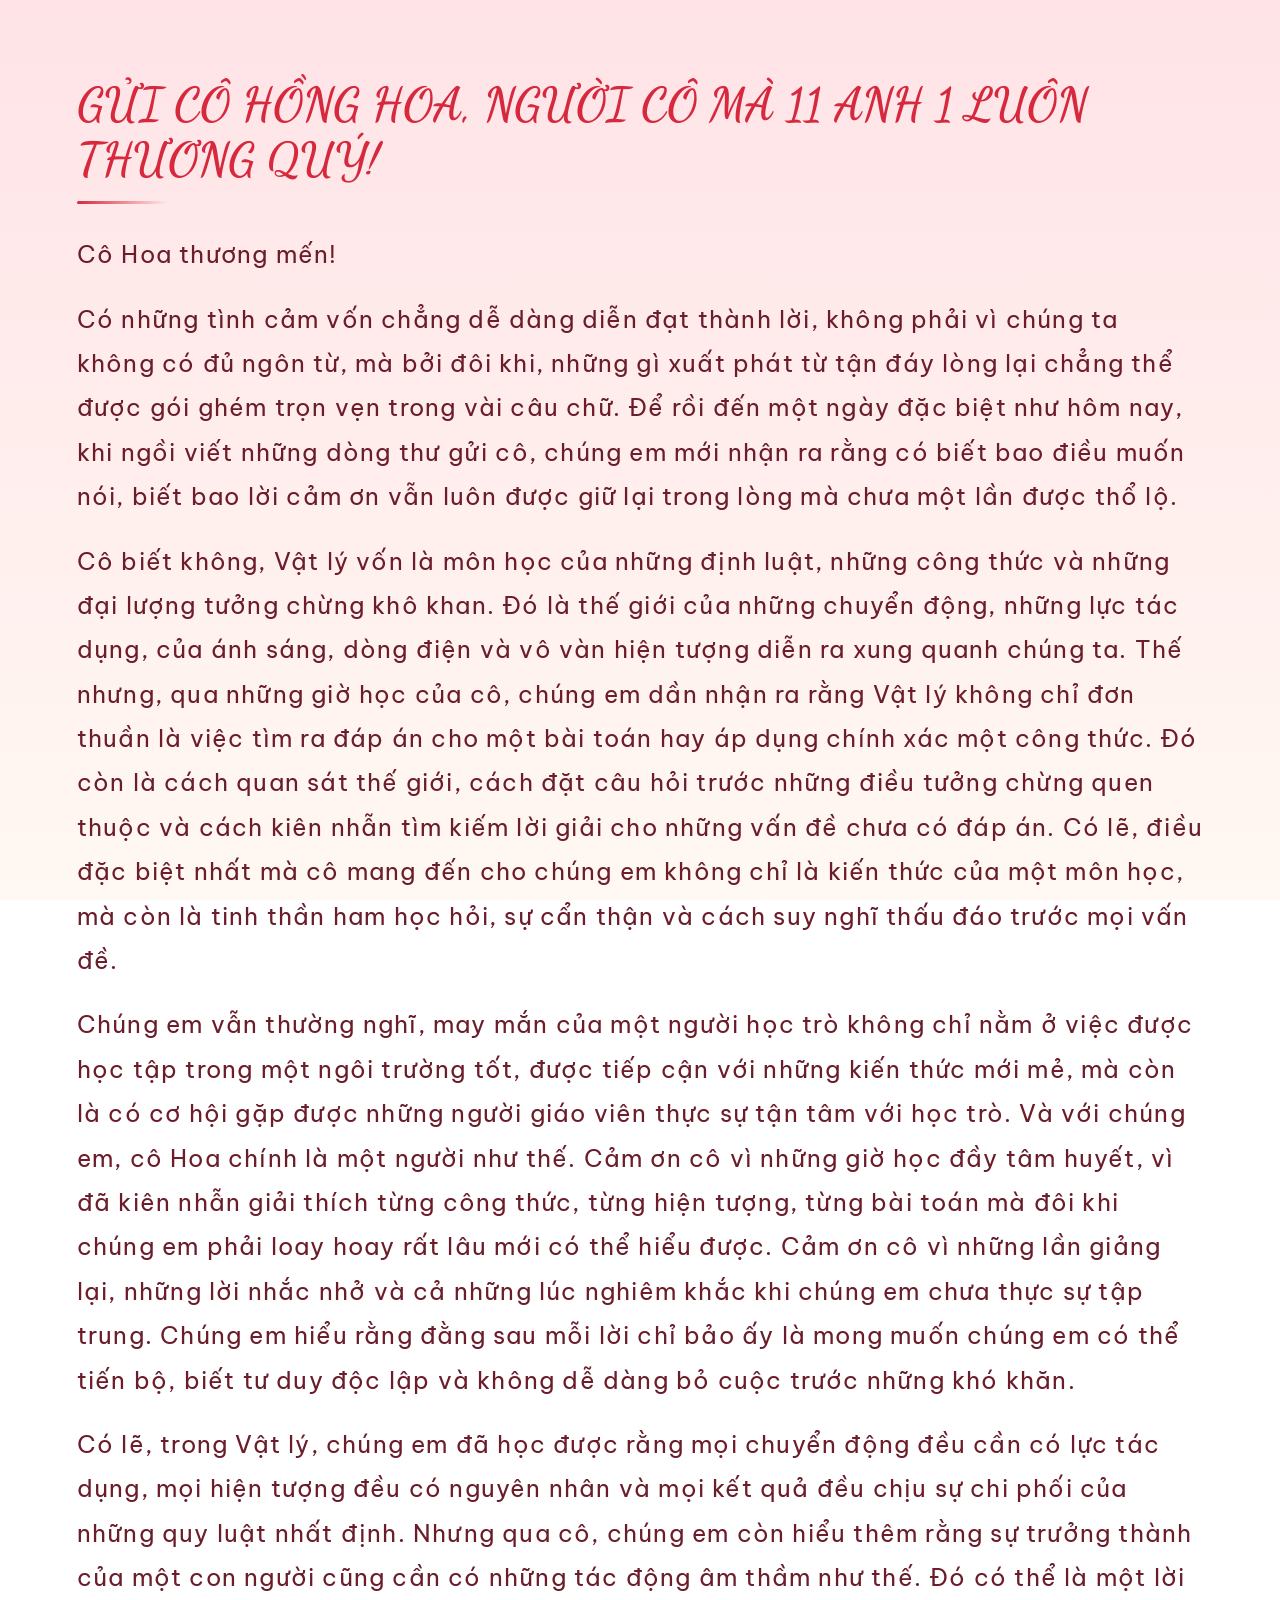
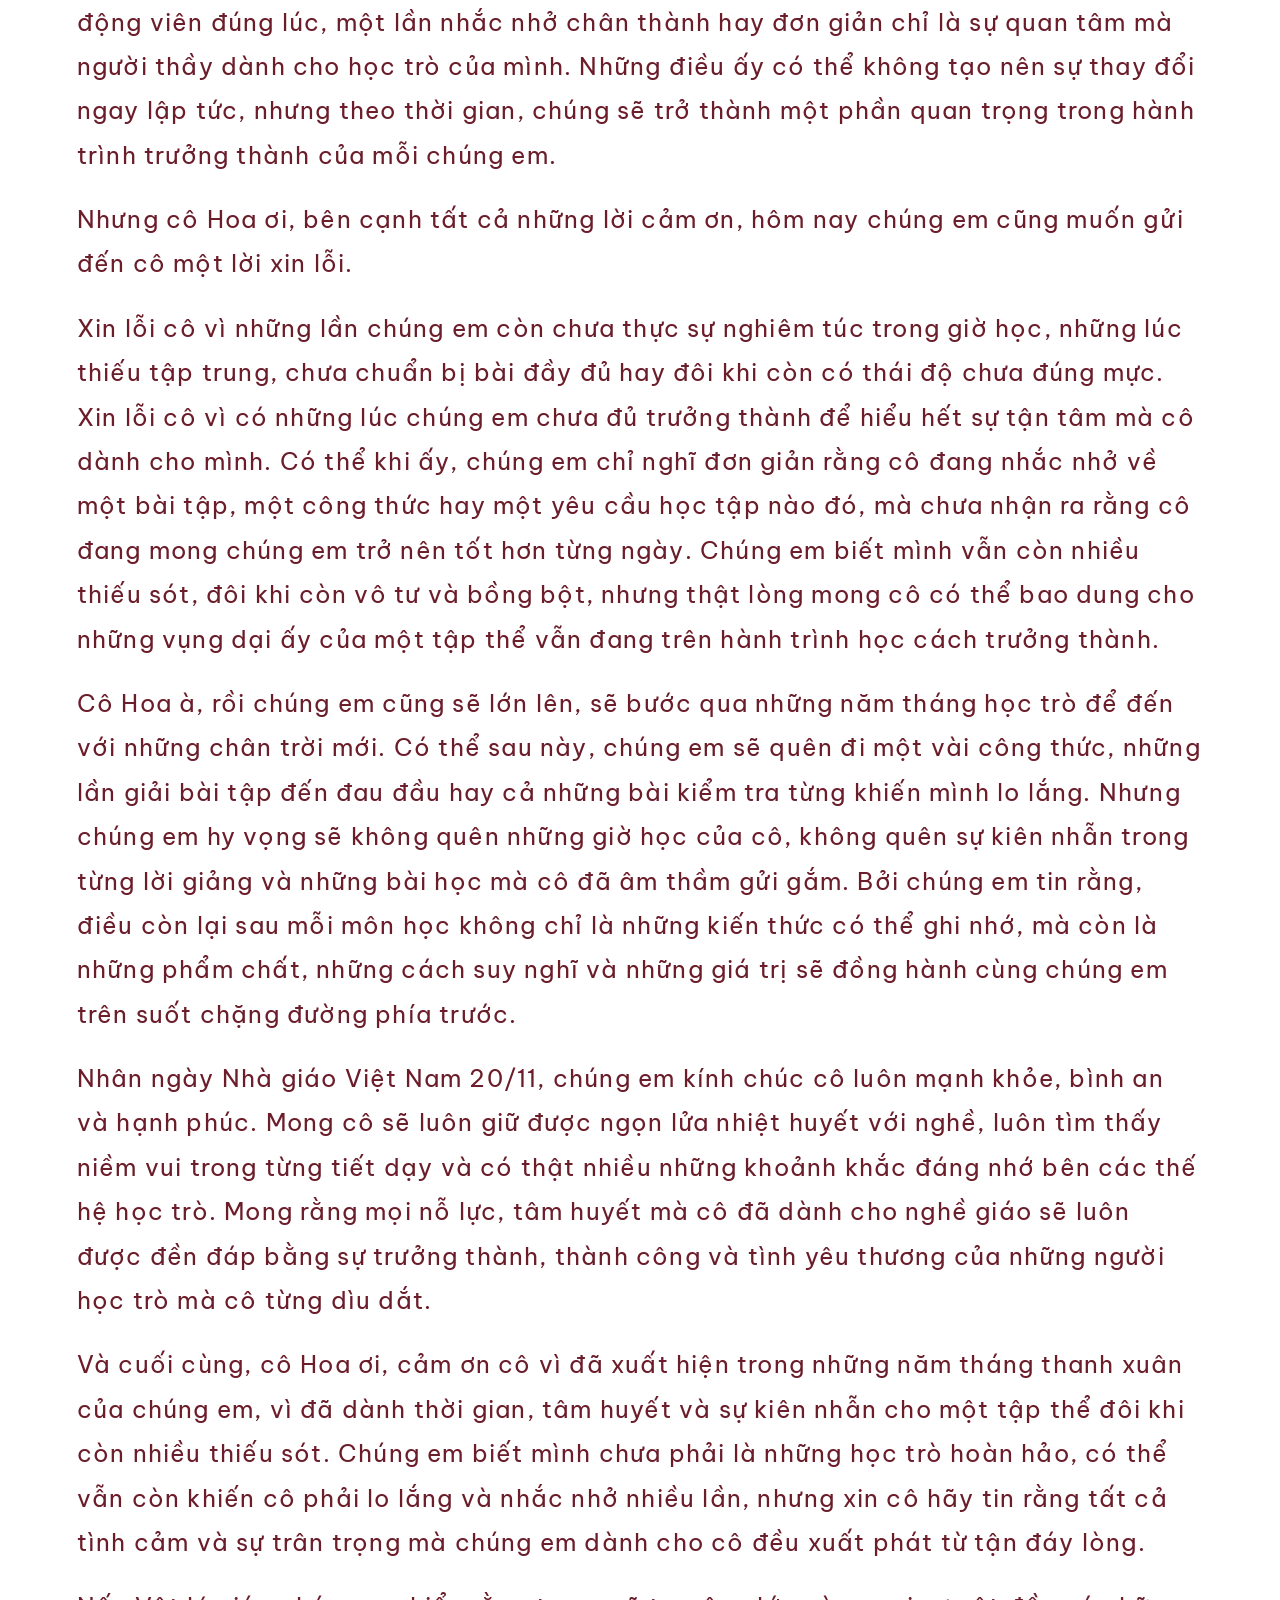
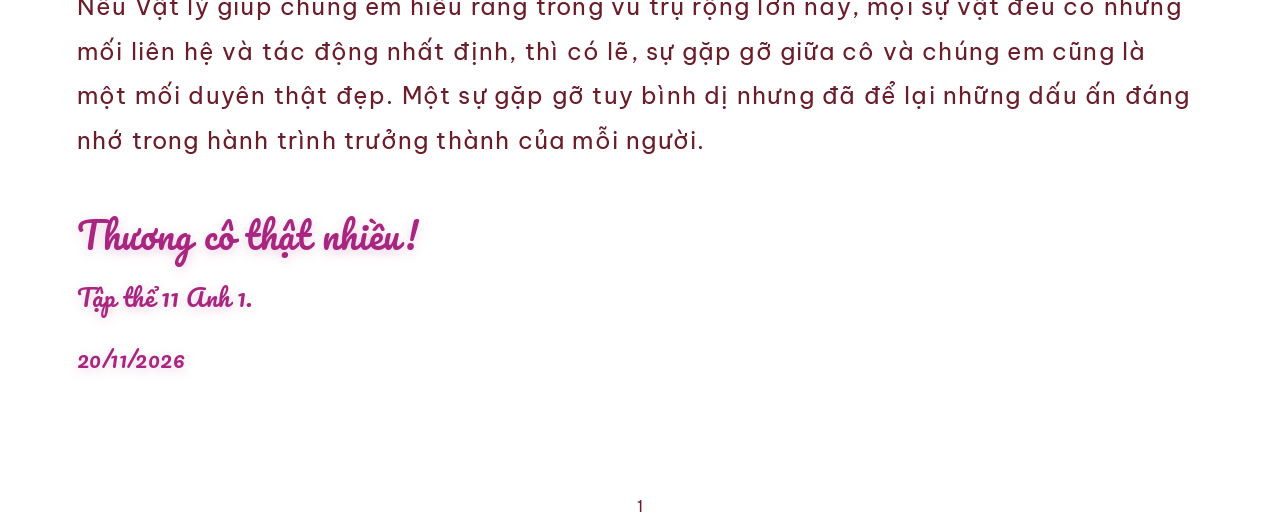
==== thu.html @ b6bb0d8b "Add files via upload" ====
<!DOCTYPE html>
<html lang="vi">
<head>
    <meta charset="UTF-8">
    <meta name="viewport" content="width=device-width, initial-scale=1.0">
    <title>Lá thư</title>
    <link rel="preconnect" href="https://fonts.googleapis.com">
    <link rel="preconnect" href="https://fonts.gstatic.com" crossorigin>
    <link href="https://fonts.googleapis.com/css2?family=Be+Vietnam+Pro:wght@400;500;600&family=Dancing+Script:wght@600;700&family=Pacifico&display=swap" rel="stylesheet">
    <link rel="stylesheet" href="shared.css">
    <style>
        body{ justify-content: flex-start; align-items: stretch; margin: 0; padding: 0; }

        .letter{
            width: 100%;
            max-width: none;
            min-height: 100vh;
            box-sizing: border-box;
            background: transparent;
            border-radius: 0;
            padding: clamp(24px, 6vw, 80px);
            box-shadow: none;
            border: none;
            text-align: left;
            animation: unfold 1s cubic-bezier(.2,.8,.2,1) both;
            transform-origin: top center;
        }
        @keyframes unfold{
            from{ opacity: 0; transform: perspective(900px) rotateX(-35deg) translateY(-20px); }
            to{ opacity: 1; transform: none; }
        }

        .header{
            font-family: var(--font-script);
            color: var(--rose);
            font-size: clamp(26px, 4.8vw, 46px);
            line-height: 1.2;
            margin: 0 0 28px;
            font-weight: 700;
        }
        .header::after{
            content: "";
            display: block;
            width: 90px;
            height: 3px;
            margin-top: 14px;
            border-radius: 3px;
            background: linear-gradient(90deg, var(--rose), transparent);
        }

        /* các dòng hiện lần lượt, cách nhau 1.6 giây (muốn nhanh/chậm thì đổi số 1.6s) */
        .letter .reveal{ animation-delay: calc(var(--i, 0) * 1.6s + 0.5s); }

        p{
            font-size: clamp(20px, 2.3vw, 24px);
            line-height: 1.85;
            letter-spacing: 0.05em;
            color: var(--text);
            margin: 0 0 20px;
        }

        /* Phần ký tên cuối thư: font fancy + màu tím hồng nổi bật */
        .letter .signoff{
            font-family: 'Pacifico', var(--font-script);
            font-weight: 400;
            letter-spacing: 0.02em;
            color: #a8267f;
            text-shadow: 0 3px 12px rgba(168, 38, 127, 0.22);
        }
        .letter .thuong{
            font-size: clamp(26px, 4vw, 36px);
            margin: 40px 0 6px;
        }1
        .letter .tapthe{
            font-size: clamp(22px, 3.4vw, 30px);
            line-height: 1.5;
            margin: 0 0 6px;
        }
        .letter .ngay{
            font-size: clamp(18px, 2.6vw, 22px);
            margin: 0 0 40px;
        }

        .petals{
            position: fixed;
            inset: 0;
            pointer-events: none;
            overflow: hidden;
            z-index: 0;
        }
        .petal{
            position: absolute;
            top: -40px;
            color: var(--rose);
            opacity: 0;
            animation: fall linear infinite;
            user-select: none;
        }
        @keyframes fall{
            0%  { transform: translate3d(0, -10vh, 0) rotate(0deg); opacity: 0; }
            10% { opacity: 0.55; }
            90% { opacity: 0.45; }
            100%{ transform: translate3d(var(--drift, 40px), 110vh, 0) rotate(360deg); opacity: 0; }
        }

        body > *:not(.petals){ position: relative; z-index: 1; }
    </style>
</head>
<body>
    <div class="letter">
        <h1 class="header reveal" style="--i:0">GỬI CÔ HỒNG HOA, NGƯỜI CÔ MÀ 11 ANH 1 LUÔN THƯƠNG QUÝ!</h1>
        <p class="reveal" style="--i:1">Cô Hoa thương mến!</p>
        <p class="reveal" style="--i:2">Có những tình cảm vốn chẳng dễ dàng diễn đạt thành lời, không phải vì chúng ta không có đủ ngôn từ, mà bởi đôi khi, những gì xuất phát từ tận đáy lòng lại chẳng thể được gói ghém trọn vẹn trong vài câu chữ. Để rồi đến một ngày đặc biệt như hôm nay, khi ngồi viết những dòng thư gửi cô, chúng em mới nhận ra rằng có biết bao điều muốn nói, biết bao lời cảm ơn vẫn luôn được giữ lại trong lòng mà chưa một lần được thổ lộ.</p>
        <p class="reveal" style="--i:3">Cô biết không, Vật lý vốn là môn học của những định luật, những công thức và những đại lượng tưởng chừng khô khan. Đó là thế giới của những chuyển động, những lực tác dụng, của ánh sáng, dòng điện và vô vàn hiện tượng diễn ra xung quanh chúng ta. Thế nhưng, qua những giờ học của cô, chúng em dần nhận ra rằng Vật lý không chỉ đơn thuần là việc tìm ra đáp án cho một bài toán hay áp dụng chính xác một công thức. Đó còn là cách quan sát thế giới, cách đặt câu hỏi trước những điều tưởng chừng quen thuộc và cách kiên nhẫn tìm kiếm lời giải cho những vấn đề chưa có đáp án. Có lẽ, điều đặc biệt nhất mà cô mang đến cho chúng em không chỉ là kiến thức của một môn học, mà còn là tinh thần ham học hỏi, sự cẩn thận và cách suy nghĩ thấu đáo trước mọi vấn đề.</p>
        <p class="reveal" style="--i:4">Chúng em vẫn thường nghĩ, may mắn của một người học trò không chỉ nằm ở việc được học tập trong một ngôi trường tốt, được tiếp cận với những kiến thức mới mẻ, mà còn là có cơ hội gặp được những người giáo viên thực sự tận tâm với học trò. Và với chúng em, cô Hoa chính là một người như thế. Cảm ơn cô vì những giờ học đầy tâm huyết, vì đã kiên nhẫn giải thích từng công thức, từng hiện tượng, từng bài toán mà đôi khi chúng em phải loay hoay rất lâu mới có thể hiểu được. Cảm ơn cô vì những lần giảng lại, những lời nhắc nhở và cả những lúc nghiêm khắc khi chúng em chưa thực sự tập trung. Chúng em hiểu rằng đằng sau mỗi lời chỉ bảo ấy là mong muốn chúng em có thể tiến bộ, biết tư duy độc lập và không dễ dàng bỏ cuộc trước những khó khăn.</p>
        <p class="reveal" style="--i:5">Có lẽ, trong Vật lý, chúng em đã học được rằng mọi chuyển động đều cần có lực tác dụng, mọi hiện tượng đều có nguyên nhân và mọi kết quả đều chịu sự chi phối của những quy luật nhất định. Nhưng qua cô, chúng em còn hiểu thêm rằng sự trưởng thành của một con người cũng cần có những tác động âm thầm như thế. Đó có thể là một lời động viên đúng lúc, một lần nhắc nhở chân thành hay đơn giản chỉ là sự quan tâm mà người thầy dành cho học trò của mình. Những điều ấy có thể không tạo nên sự thay đổi ngay lập tức, nhưng theo thời gian, chúng sẽ trở thành một phần quan trọng trong hành trình trưởng thành của mỗi chúng em.</p>
        <p class="reveal" style="--i:6">Nhưng cô Hoa ơi, bên cạnh tất cả những lời cảm ơn, hôm nay chúng em cũng muốn gửi đến cô một lời xin lỗi.</p>
        <p class="reveal" style="--i:7">Xin lỗi cô vì những lần chúng em còn chưa thực sự nghiêm túc trong giờ học, những lúc thiếu tập trung, chưa chuẩn bị bài đầy đủ hay đôi khi còn có thái độ chưa đúng mực. Xin lỗi cô vì có những lúc chúng em chưa đủ trưởng thành để hiểu hết sự tận tâm mà cô dành cho mình. Có thể khi ấy, chúng em chỉ nghĩ đơn giản rằng cô đang nhắc nhở về một bài tập, một công thức hay một yêu cầu học tập nào đó, mà chưa nhận ra rằng cô đang mong chúng em trở nên tốt hơn từng ngày. Chúng em biết mình vẫn còn nhiều thiếu sót, đôi khi còn vô tư và bồng bột, nhưng thật lòng mong cô có thể bao dung cho những vụng dại ấy của một tập thể vẫn đang trên hành trình học cách trưởng thành.</p>
        <p class="reveal" style="--i:9">Cô Hoa à, rồi chúng em cũng sẽ lớn lên, sẽ bước qua những năm tháng học trò để đến với những chân trời mới. Có thể sau này, chúng em sẽ quên đi một vài công thức, những lần giải bài tập đến đau đầu hay cả những bài kiểm tra từng khiến mình lo lắng. Nhưng chúng em hy vọng sẽ không quên những giờ học của cô, không quên sự kiên nhẫn trong từng lời giảng và những bài học mà cô đã âm thầm gửi gắm. Bởi chúng em tin rằng, điều còn lại sau mỗi môn học không chỉ là những kiến thức có thể ghi nhớ, mà còn là những phẩm chất, những cách suy nghĩ và những giá trị sẽ đồng hành cùng chúng em trên suốt chặng đường phía trước.</p>
        <p class="reveal" style="--i:10">Nhân ngày Nhà giáo Việt Nam 20/11, chúng em kính chúc cô luôn mạnh khỏe, bình an và hạnh phúc. Mong cô sẽ luôn giữ được ngọn lửa nhiệt huyết với nghề, luôn tìm thấy niềm vui trong từng tiết dạy và có thật nhiều những khoảnh khắc đáng nhớ bên các thế hệ học trò. Mong rằng mọi nỗ lực, tâm huyết mà cô đã dành cho nghề giáo sẽ luôn được đền đáp bằng sự trưởng thành, thành công và tình yêu thương của những người học trò mà cô từng dìu dắt.</p>
        <p class="reveal" style="--i:11">Và cuối cùng, cô Hoa ơi, cảm ơn cô vì đã xuất hiện trong những năm tháng thanh xuân của chúng em, vì đã dành thời gian, tâm huyết và sự kiên nhẫn cho một tập thể đôi khi còn nhiều thiếu sót. Chúng em biết mình chưa phải là những học trò hoàn hảo, có thể vẫn còn khiến cô phải lo lắng và nhắc nhở nhiều lần, nhưng xin cô hãy tin rằng tất cả tình cảm và sự trân trọng mà chúng em dành cho cô đều xuất phát từ tận đáy lòng.</p>
        <p class="reveal" style="--i:12">Nếu Vật lý giúp chúng em hiểu rằng trong vũ trụ rộng lớn này, mọi sự vật đều có những mối liên hệ và tác động nhất định, thì có lẽ, sự gặp gỡ giữa cô và chúng em cũng là một mối duyên thật đẹp. Một sự gặp gỡ tuy bình dị nhưng đã để lại những dấu ấn đáng nhớ trong hành trình trưởng thành của mỗi người.</p>
        <p class="reveal signoff thuong" style="--i:13">Thương cô thật nhiều!</p>
        <p class="reveal signoff tapthe" style="--i:14">Tập thể 11 Anh 1.</p>
        <p class="reveal signoff ngay" style="--i:15">20/11/2026</p>
    </div>
    <script src="shared.js"></script>
</body>
</html>
1
---- shared.css ----
/* ============ BẢNG MÀU & FONT DÙNG CHUNG ============ */
:root{
    --rose: #d6293e;          /* đỏ hoa hồng (khớp với bình hoa) */
    --rose-deep: #9b1c31;     /* đỏ đậm cho chữ */
    --rose-soft: #ffe3e6;     /* hồng nhạt */
    --cream: #fff8f3;
    --text: #6b1d2a;
    --shadow: 0 10px 30px rgba(155, 28, 49, 0.25);

    --font-script: 'Dancing Script', 'Brush Script MT', cursive;  /* chữ viết tay, có dấu tiếng Việt */
    --font-body: 'Be Vietnam Pro', 'Segoe UI', Roboto, sans-serif;
}

*{ box-sizing: border-box; }

html{ height: 100%; }

body{
    margin: 0;
    min-height: 100vh;
    /* ảnh nằm cùng thư mục với file css */
    background: linear-gradient(to bottom, var(--rose-soft), var(--cream));
    background-size: cover, 600px auto;
    background-attachment: fixed;
    display: flex;
    justify-content: center;
    align-items: center;
    flex-direction: column;
    text-align: center;
    padding: 32px 20px;
    font-family: var(--font-body);
    color: var(--text);
    overflow-x: hidden;
}

/* ============ CHUYỂN TRANG ============ */
body{ animation: pageIn 0.8s cubic-bezier(.2,.7,.2,1) both; }
body.leaving{ animation: pageOut 0.45s ease-in both; pointer-events: none; }

@keyframes pageIn{
    from{ opacity: 0; transform: translateY(24px) scale(0.98); filter: blur(6px); }
    to{ opacity: 1; transform: none; filter: blur(0); }
}
@keyframes pageOut{
    to{ opacity: 0; transform: translateY(-20px) scale(1.02); filter: blur(6px); }
}

/* ============ HIỆU ỨNG HIỆN DẦN TỪNG DÒNG ============ */
.reveal{
    opacity: 0;
    animation: rise 0.9s cubic-bezier(.2,.7,.2,1) forwards;
    animation-delay: calc(var(--i, 0) * 0.25s + 0.25s);
}
@keyframes rise{
    from{ opacity: 0; transform: translateY(26px); }
    to{ opacity: 1; transform: translateY(0); }
}

body > *{ position: relative; z-index: 1; }

/* ============ NÚT BẤM ============ */
.btn{
    font-family: var(--font-body);
    font-weight: 600;
    font-size: 18px;
    min-width: 190px;
    padding: 18px 28px;
    border: none;
    border-radius: 999px;
    cursor: pointer;
    background: linear-gradient(135deg, #ee4b5f, var(--rose) 60%, var(--rose-deep));
    color: #fff;
    box-shadow: var(--shadow);
    transition: transform 0.3s cubic-bezier(.3,1.6,.5,1), box-shadow 0.3s;
}
.btn:hover{ transform: translateY(-4px) scale(1.07); box-shadow: 0 16px 34px rgba(155, 28, 49, 0.35); }
.btn:active{ transform: scale(0.96); }
.btn.ghost{
    background: #fff;
    color: var(--rose);
    border: 2px solid var(--rose);
    box-shadow: none;
}

.btn-row{
    display: flex;
    flex-wrap: wrap;
    justify-content: center;
    gap: 20px;
    margin-top: 28px;
}
.btn-row a{ text-decoration: none; }

@media (prefers-reduced-motion: reduce){
    *{ animation-duration: 0.01ms !important; animation-delay: 0s !important; }
}
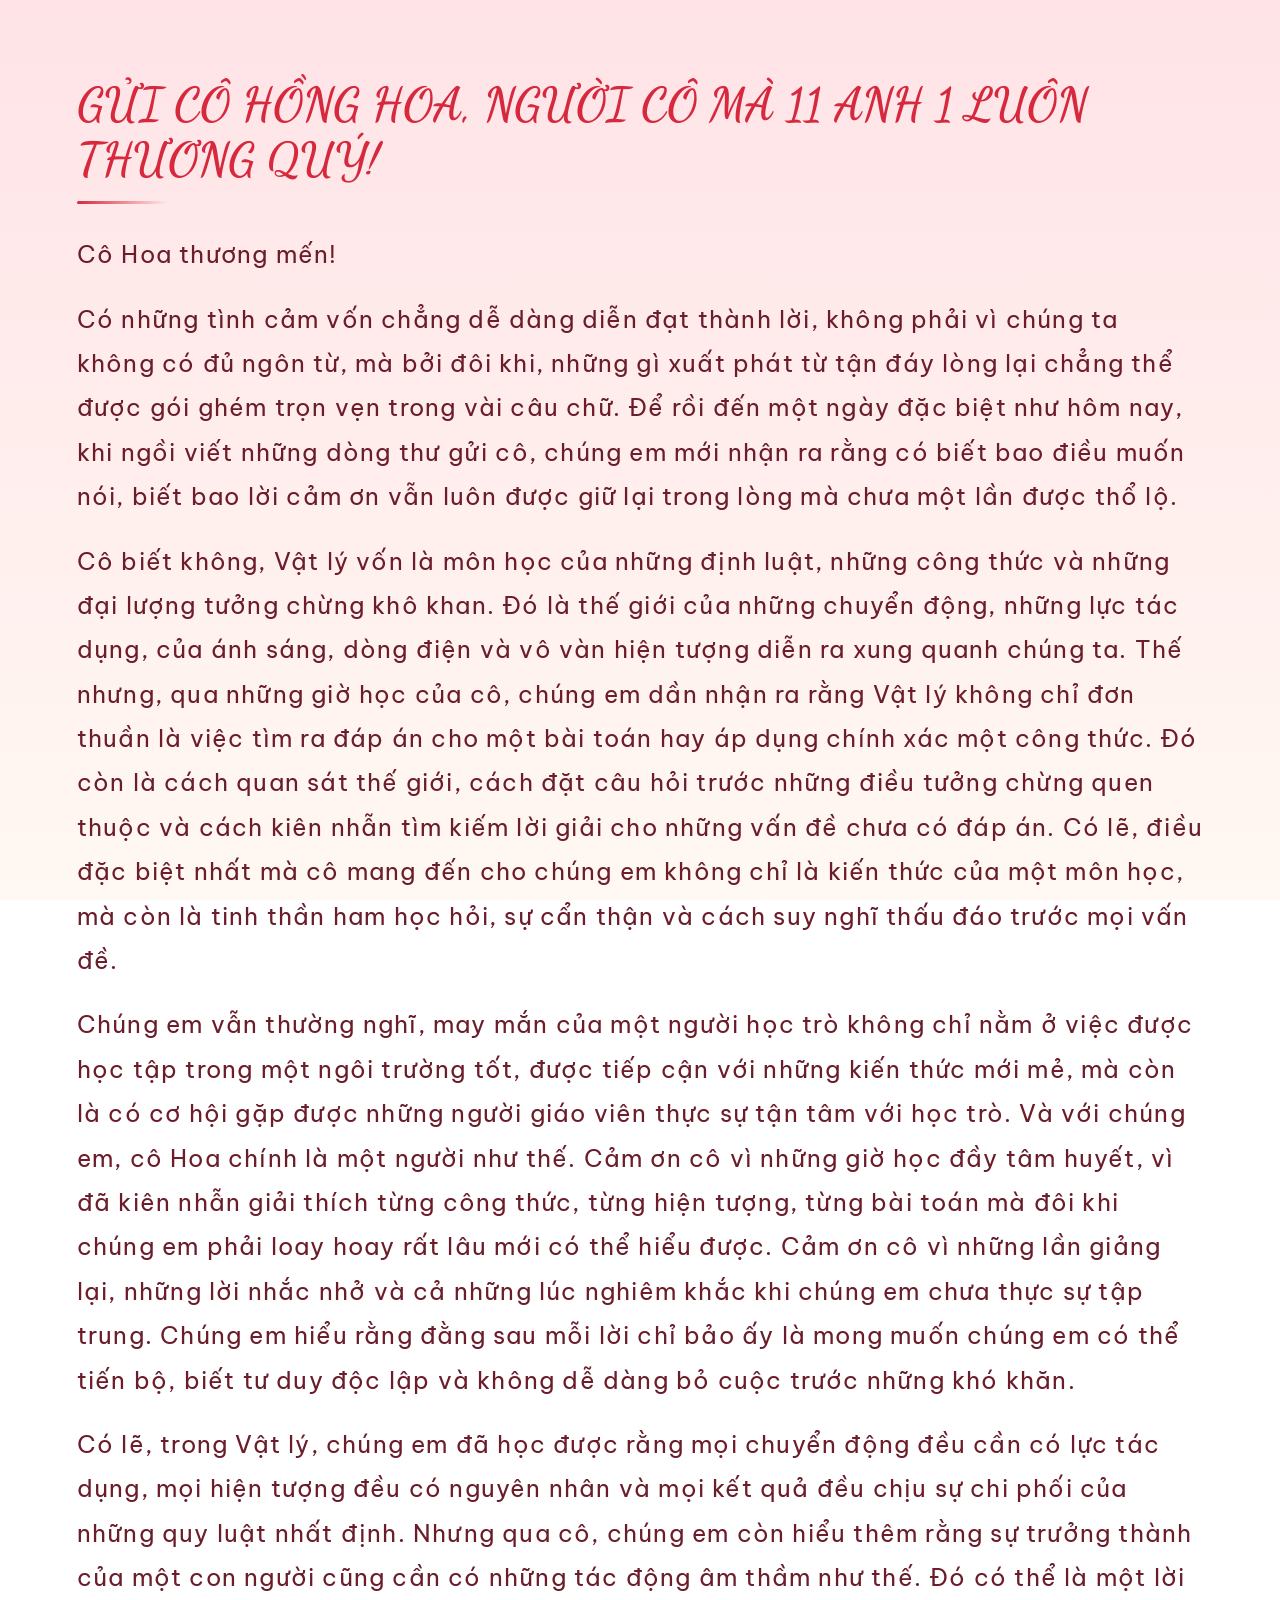
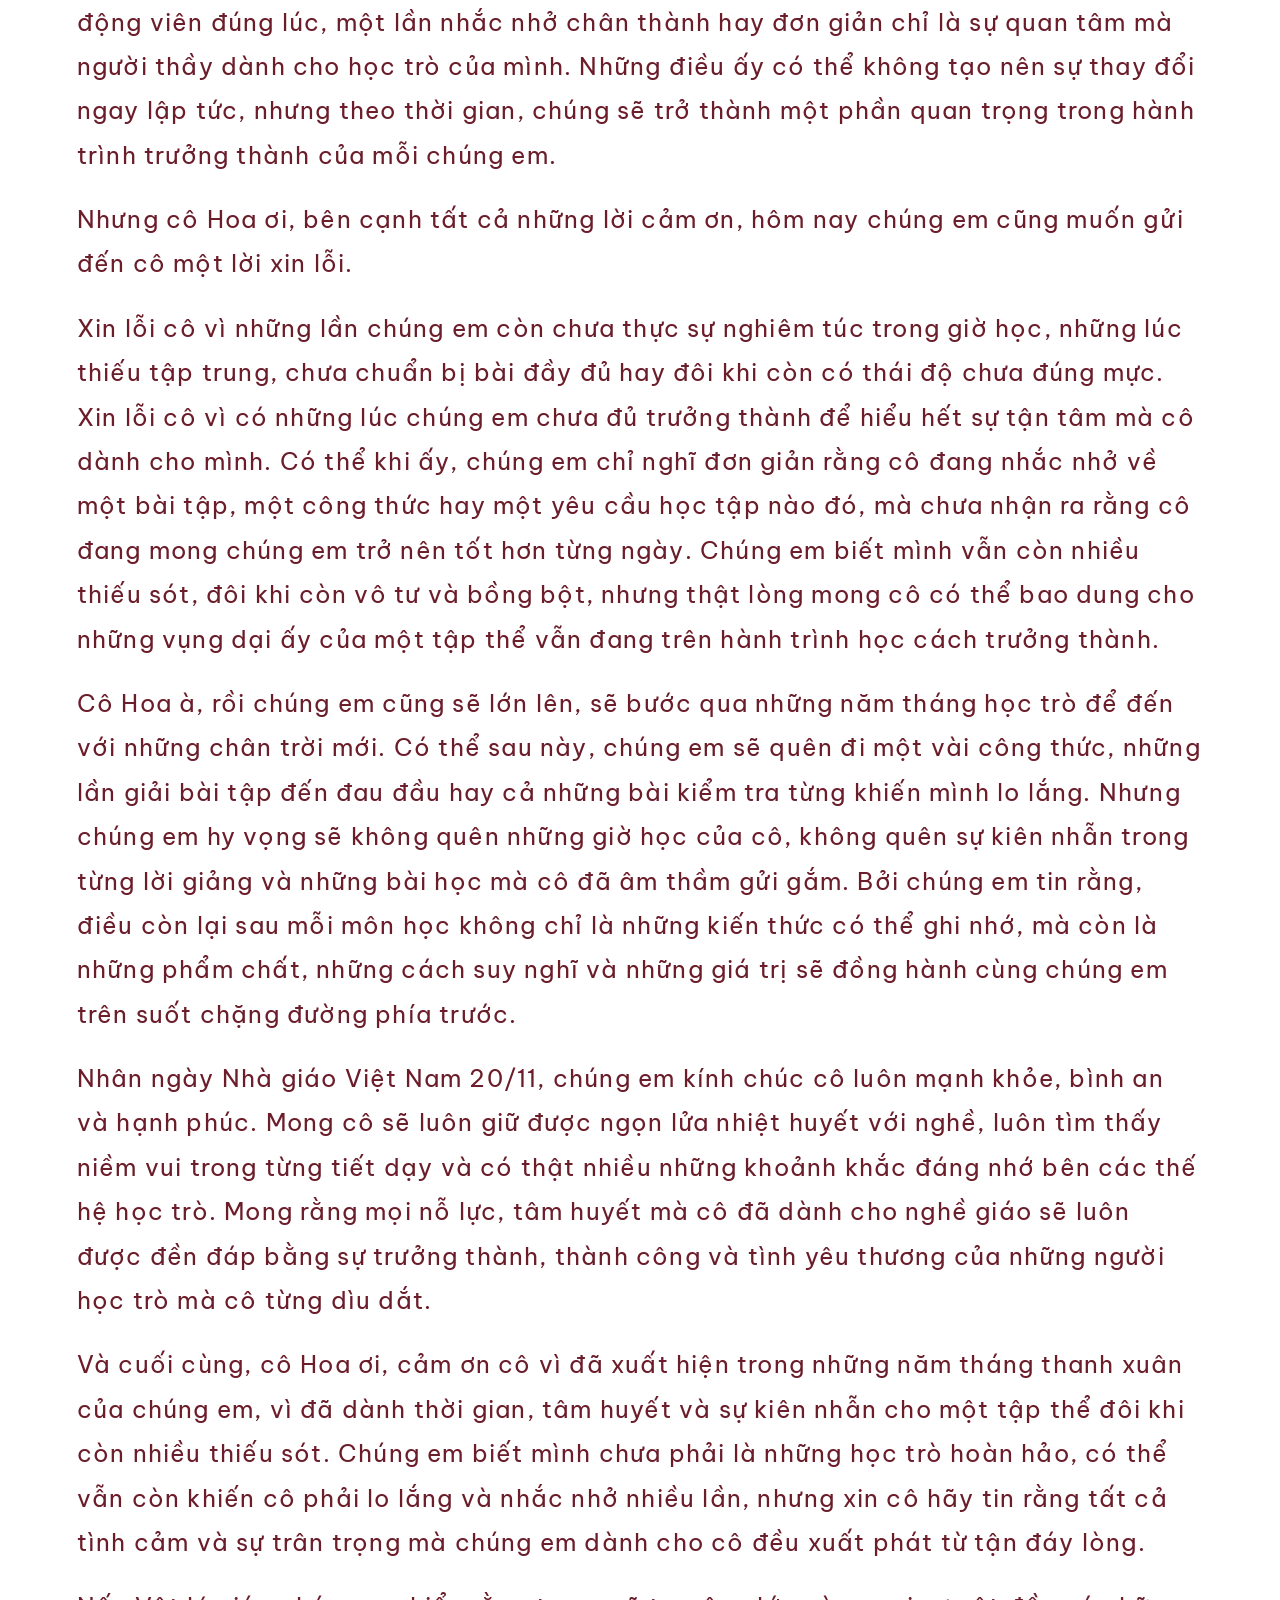
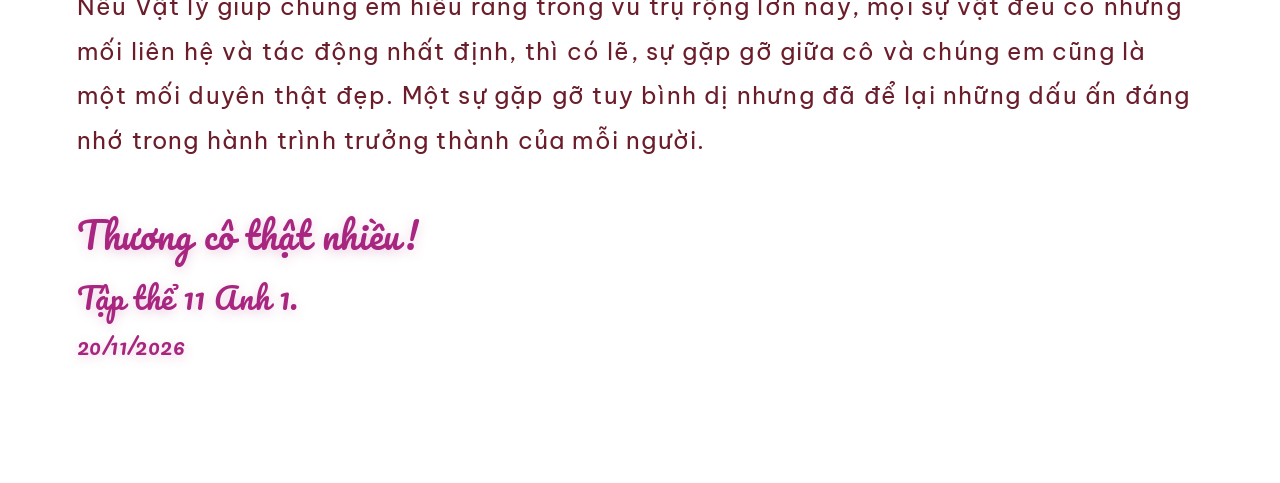
==== commit c2ae6812: "Update thu.html" ====
--- a/thu.html
+++ b/thu.html
@@ -70,7 +70,7 @@
         .letter .thuong{
             font-size: clamp(26px, 4vw, 36px);
             margin: 40px 0 6px;
-        }1
+        }
         .letter .tapthe{
             font-size: clamp(22px, 3.4vw, 30px);
             line-height: 1.5;
@@ -81,6 +81,7 @@
             margin: 0 0 40px;
         }
 
+        /* ===== Trái tim & bông hoa bay lên ===== */
         .petals{
             position: fixed;
             inset: 0;
@@ -88,25 +89,33 @@
             overflow: hidden;
             z-index: 0;
         }
-        .petal{
+        .floaty{
             position: absolute;
-            top: -40px;
-            color: var(--rose);
+            bottom: -60px;
+            left: var(--x, 50%);
+            font-size: var(--s, 28px);
+            line-height: 1;
             opacity: 0;
-            animation: fall linear infinite;
             user-select: none;
+            will-change: transform, opacity;
+            filter: drop-shadow(0 4px 6px rgba(155, 28, 49, 0.18));
+            animation: floatUp var(--d, 14s) ease-in-out var(--delay, 0s) infinite;
         }
-        @keyframes fall{
-            0%  { transform: translate3d(0, -10vh, 0) rotate(0deg); opacity: 0; }
-            10% { opacity: 0.55; }
-            90% { opacity: 0.45; }
-            100%{ transform: translate3d(var(--drift, 40px), 110vh, 0) rotate(360deg); opacity: 0; }
+        @keyframes floatUp{
+            0%   { transform: translate3d(0, 0, 0) rotate(0deg) scale(.7); opacity: 0; }
+            10%  { opacity: var(--o, .85); }
+            25%  { transform: translate3d(var(--sway, 30px), -28vh, 0) rotate(calc(var(--rot, 20deg) * .5)) scale(1); }
+            50%  { transform: translate3d(calc(var(--sway, 30px) * -1), -58vh, 0) rotate(var(--rot, 20deg)) scale(1.08); }
+            75%  { transform: translate3d(var(--sway, 30px), -88vh, 0) rotate(calc(var(--rot, 20deg) * .5)) scale(1); opacity: var(--o, .85); }
+            100% { transform: translate3d(0, -118vh, 0) rotate(0deg) scale(.9); opacity: 0; }
         }
+        @media (prefers-reduced-motion: reduce){ .petals{ display: none; } }
 
         body > *:not(.petals){ position: relative; z-index: 1; }
     </style>
 </head>
 <body>
+    <div class="petals" id="petals" aria-hidden="true"></div>
     <div class="letter">
         <h1 class="header reveal" style="--i:0">GỬI CÔ HỒNG HOA, NGƯỜI CÔ MÀ 11 ANH 1 LUÔN THƯƠNG QUÝ!</h1>
         <p class="reveal" style="--i:1">Cô Hoa thương mến!</p>
@@ -125,6 +134,28 @@
         <p class="reveal signoff ngay" style="--i:15">20/11/2026</p>
     </div>
     <script src="shared.js"></script>
+    <script>
+        // Trái tim & bông hoa bay lên nhè nhẹ phía sau lá thư
+        (function(){
+            if (window.matchMedia && matchMedia('(prefers-reduced-motion: reduce)').matches) return;
+            var box = document.getElementById('petals');
+            var hinh = ['💗','💖','💕','🩷','🌸','🌷','🌹','🌺','🌼','💗','🌸'];
+            var so = window.innerWidth < 600 ? 14 : 24;     // muốn nhiều/ít hơn thì đổi hai số này
+            function r(a, b){ return a + Math.random() * (b - a); }
+            for (var i = 0; i < so; i++){
+                var e = document.createElement('span');
+                e.className = 'floaty';
+                e.textContent = hinh[Math.floor(Math.random() * hinh.length)];
+                e.style.setProperty('--x', r(2, 96).toFixed(1) + '%');
+                e.style.setProperty('--s', r(20, 40).toFixed(0) + 'px');
+                e.style.setProperty('--d', r(11, 20).toFixed(1) + 's');
+                e.style.setProperty('--delay', (-r(0, 20)).toFixed(1) + 's');   // số âm: vừa vào trang đã có sẵn trái tim đang bay
+                e.style.setProperty('--sway', r(18, 50).toFixed(0) + 'px');
+                e.style.setProperty('--rot', r(-35, 35).toFixed(0) + 'deg');
+                e.style.setProperty('--o', r(0.55, 0.9).toFixed(2));
+                box.appendChild(e);
+            }
+        })();
+    </script>
 </body>
 </html>
-1
--- a/shared.css
+++ b/shared.css
@@ -18,10 +18,13 @@
 body{
     margin: 0;
     min-height: 100vh;
-    /* ảnh nằm cùng thư mục với file css */
-    background: linear-gradient(to bottom, var(--rose-soft), var(--cream));
-    background-size: cover, 600px auto;
-    background-attachment: fixed;
+    /* lớp trên: họa tiết icon lặp lại (bg-pattern.webp, nằm cùng thư mục với file css)
+       lớp dưới: nền hồng nhạt chuyển dần sang kem.
+       Muốn icon to/nhỏ hơn thì đổi số 560px; muốn đậm/nhạt hơn thì làm lại ảnh bg-pattern.webp */
+    background-image: url('bg-pattern.webp'), linear-gradient(to bottom, var(--rose-soft), var(--cream));
+    background-repeat: repeat, no-repeat;
+    background-size: 560px auto, cover;
+    background-attachment: fixed, fixed;
     display: flex;
     justify-content: center;
     align-items: center;
@@ -34,12 +37,13 @@
 }
 
 /* ============ CHUYỂN TRANG ============ */
-body{ animation: pageIn 0.8s cubic-bezier(.2,.7,.2,1) both; }
+/* 'backwards' (không giữ trạng thái sau khi chạy xong) để các lớp position:fixed bám theo màn hình đúng */
+body{ animation: pageIn 0.8s cubic-bezier(.2,.7,.2,1) backwards; }
 body.leaving{ animation: pageOut 0.45s ease-in both; pointer-events: none; }
 
 @keyframes pageIn{
     from{ opacity: 0; transform: translateY(24px) scale(0.98); filter: blur(6px); }
-    to{ opacity: 1; transform: none; filter: blur(0); }
+    to{ opacity: 1; transform: none; filter: none; }
 }
 @keyframes pageOut{
     to{ opacity: 0; transform: translateY(-20px) scale(1.02); filter: blur(6px); }
